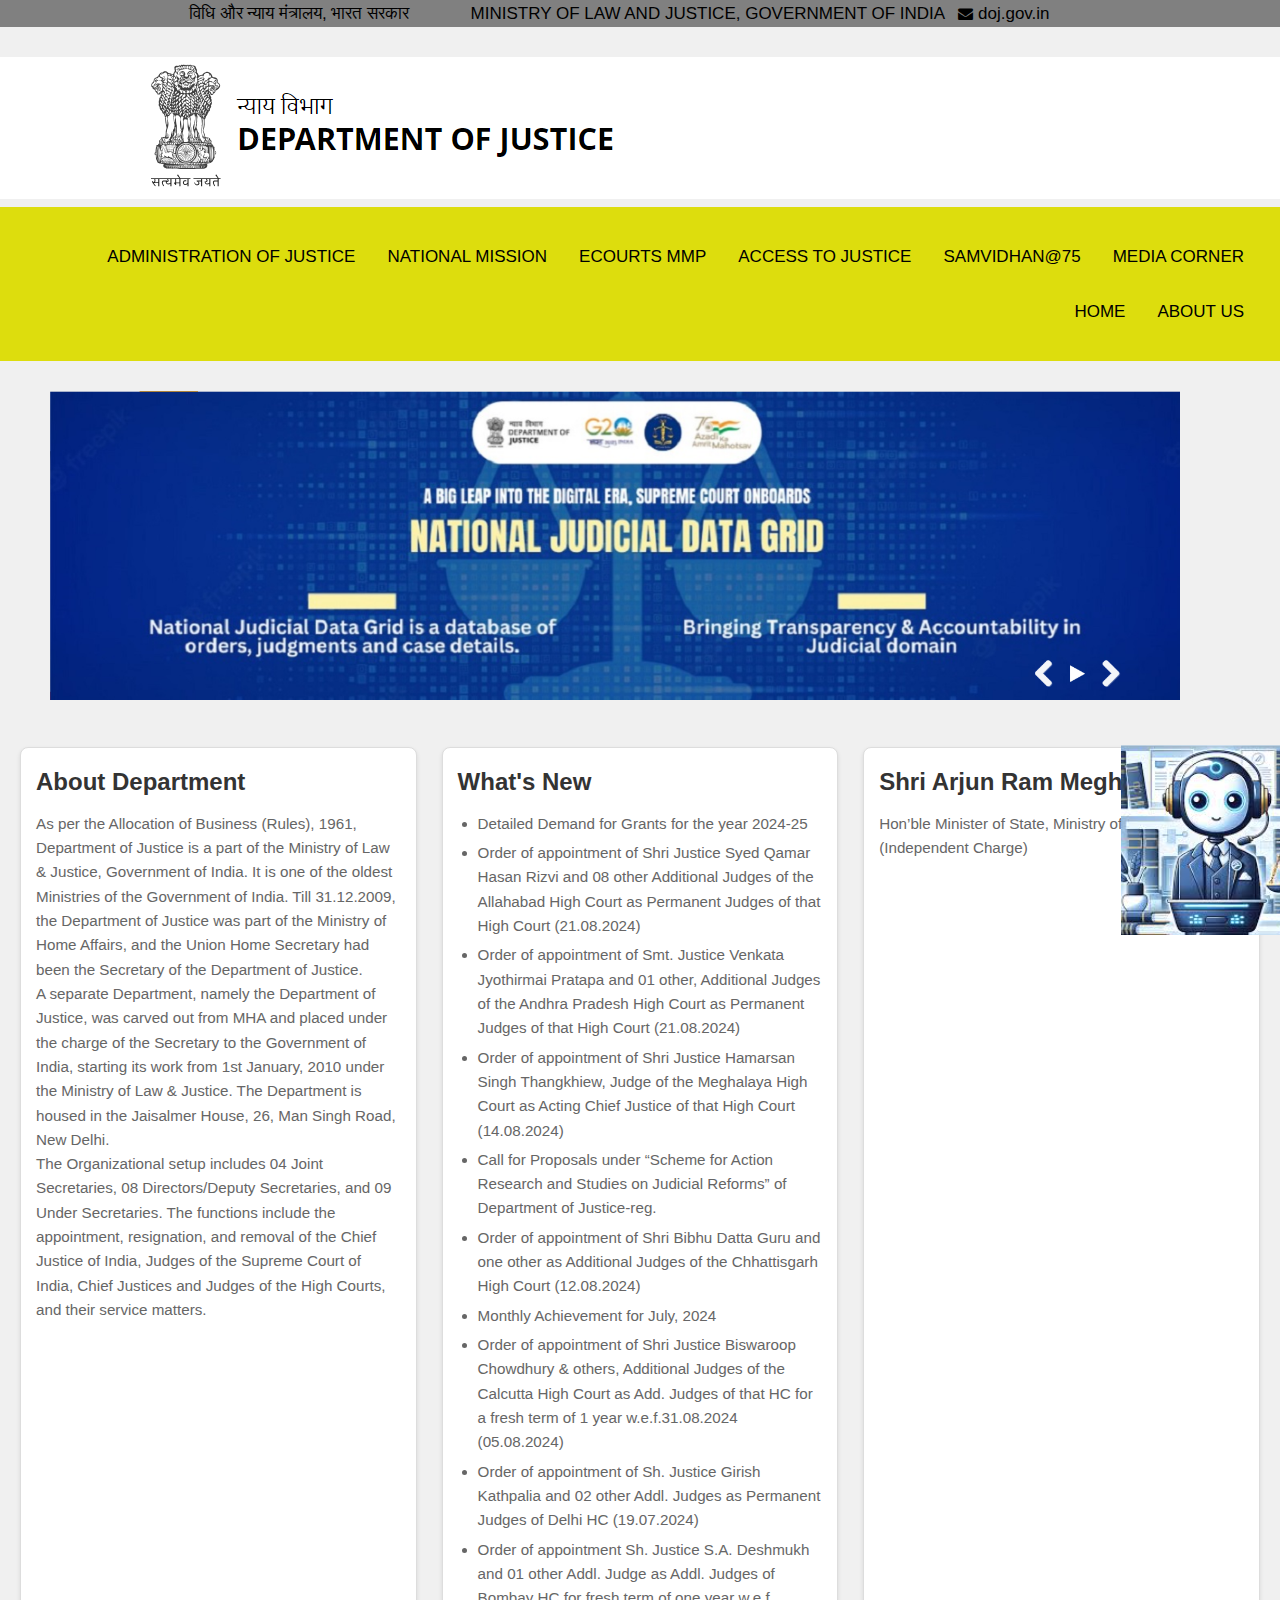
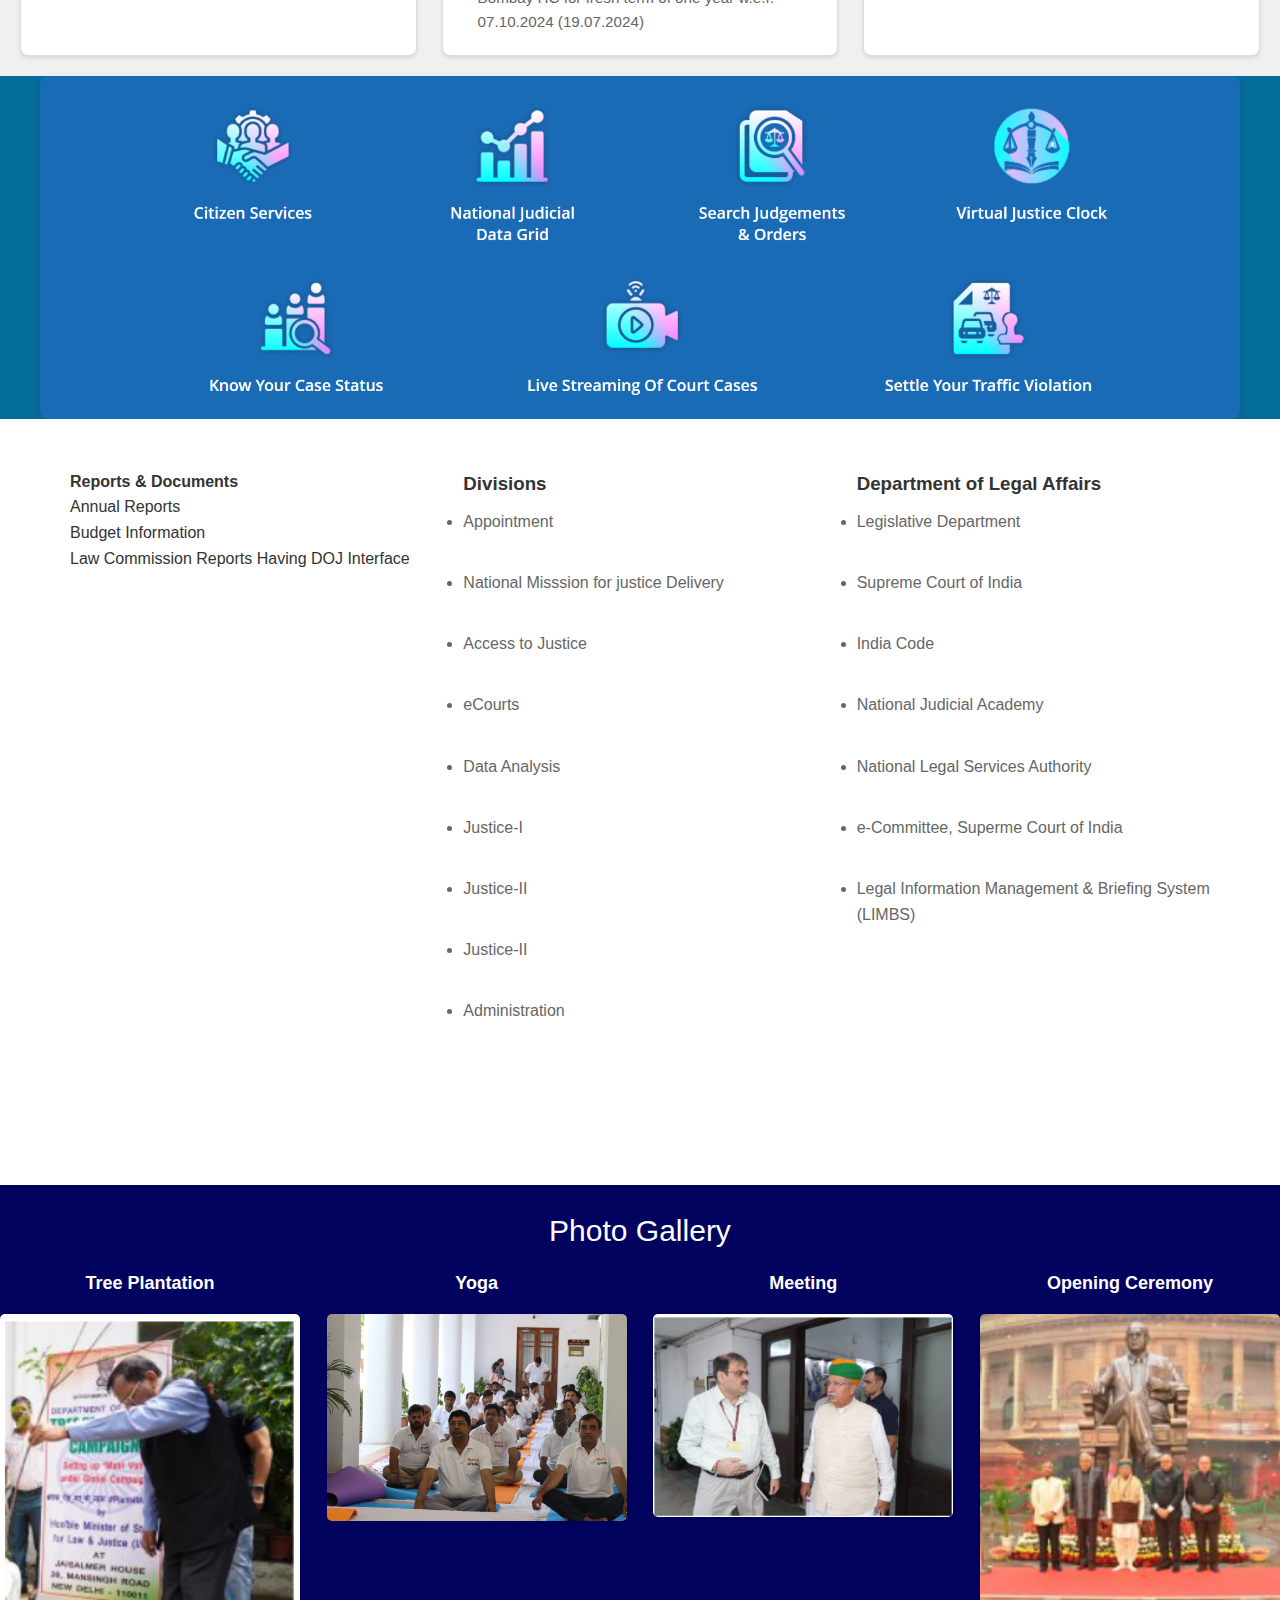
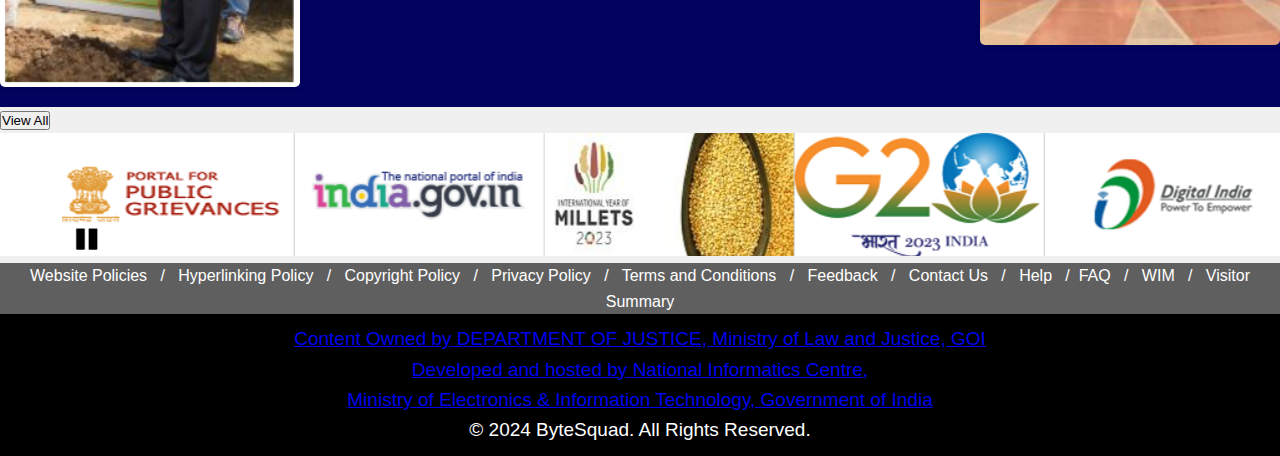
==== index.html @ a1495a13 "Add files via upload" ====
<!DOCTYPE html>
<html lang="en">
<head>
    <meta charset="UTF-8">
    <meta name="viewport" content="width=device-width, initial-scale=1.0">
    <title>Department of Justice</title>
    <link rel="stylesheet" href="./home.css" />
    <link rel="stylesheet" href="https://cdnjs.cloudflare.com/ajax/libs/font-awesome/4.7.0/css/font-awesome.min.css">
</head>
<body>
    <div class="topnav">
        विधि और न्याय मंत्रालय, भारत सरकार &nbsp;  &nbsp;  &nbsp;  &nbsp;  &nbsp;  &nbsp; MINISTRY OF LAW AND JUSTICE, GOVERNMENT OF INDIA &nbsp;
       
        <i style="font-size:15px" class="fa">&#xf0e0;</i> doj.gov.in &nbsp; &emsp; &#x2004;
        
       
    </div>
    <div class="nav">
        <div class="logo">
           <a href="#"><img src="./assests/image/1st_img.png" alt="this is logo" ></a>
        </div>
           <div class="logo_bar"> 
            <a href="#">Media Corner</a>
            <a href="#">Samvidhan@75</a>
            <a href="#">Access to Justice</a>
            <a href="#">eCourts MMP</a>
            <a href="#">National Mission</a>
            <a href="#">Administration of Justice</a>
            <a href="#">About Us</a>
            <a href="#">Home</a>
            
        </div>
    </div>
   
<a href="#chatbot" class="chatbot-icon">
    <img src="./assests/image/chat_bot_img.png" alt="Chatbot" />
</a>

    <div class="center img">
        <img src="./assests/image/center_img.png" alt="add here img from that" >
    </div>
   
    <div class="container01">
        
        <div class="section01" id="about-department">
            <h2>About Department</h2>
            <p>
                As per the Allocation of Business (Rules), 1961, Department of Justice is a part of the Ministry of Law & Justice, Government of India. It is one of the oldest Ministries of the Government of India. Till 31.12.2009, the Department of Justice was part of the Ministry of Home Affairs, and the Union Home Secretary had been the Secretary of the Department of Justice.
            </p>
            <p>
                A separate Department, namely the Department of Justice, was carved out from MHA and placed under the charge of the Secretary to the Government of India, starting its work from 1st January, 2010 under the Ministry of Law & Justice. The Department is housed in the Jaisalmer House, 26, Man Singh Road, New Delhi.
            </p>
            <p>
                The Organizational setup includes 04 Joint Secretaries, 08 Directors/Deputy Secretaries, and 09 Under Secretaries. The functions include the appointment, resignation, and removal of the Chief Justice of India, Judges of the Supreme Court of India, Chief Justices and Judges of the High Courts, and their service matters. 
            </p>
        </div>

        <div class="section01" id="whats-new">
            <h2>What's New</h2>
            <ul>
                <li>Detailed Demand for Grants for the year 2024-25</li>
                <li>Order of appointment of Shri Justice Syed Qamar Hasan Rizvi and 08 other Additional Judges of the Allahabad High Court as Permanent Judges of that High Court (21.08.2024)</li>
                <li>Order of appointment of Smt. Justice Venkata Jyothirmai Pratapa and 01 other, Additional Judges of the Andhra Pradesh High Court as Permanent Judges of that High Court (21.08.2024)</li>
                <li>Order of appointment of Shri Justice Hamarsan Singh Thangkhiew, Judge of the Meghalaya High Court as Acting Chief Justice of that High Court (14.08.2024)</li>
                <li>Call for Proposals under “Scheme for Action Research and Studies on Judicial Reforms” of Department of Justice-reg.</li>
                <li>Order of appointment of Shri Bibhu Datta Guru and one other as Additional Judges of the Chhattisgarh High Court (12.08.2024)</li>
                <li>Monthly Achievement for July, 2024</li>
                <li>Order of appointment of Shri Justice Biswaroop Chowdhury & others, Additional Judges of the Calcutta High Court as Add. Judges of that HC for a fresh term of 1 year w.e.f.31.08.2024 (05.08.2024)</li>
                <li>Order of appointment of Sh. Justice Girish Kathpalia and 02 other Addl. Judges as Permanent Judges of Delhi HC (19.07.2024)</li>
                <li>Order of appointment Sh. Justice S.A. Deshmukh and 01 other Addl. Judge as Addl. Judges of Bombay HC for fresh term of one year w.e.f. 07.10.2024 (19.07.2024)</li>
            </ul>
        </div>

        
        <div class="section01" id="minister-profile">
            <h2>Shri Arjun Ram Meghwal</h2>
            <p>Hon’ble Minister of State, Ministry of Law and Justice (Independent Charge)</p>
            
        </div>
    </div>
</body> 
    <div class="container02">
        <img src="./assests/image/img03.png" alt="Landscape Image" class="landscape-image">
    </div>

    <div class="end_section">    
        <div>
         
          <h4>Reports & Documents</h4>
          <p>
              Annual Reports <br>
              Budget Information <br>
              Law Commission Reports Having DOJ Interface <br>
          </p>
        </div>
        <div class="main_services">
          <h3>Divisions</h3>    
          <li>Appointment</li><br>
          <li>National Misssion for justice Delivery</li><br>
          <li>Access to Justice</li><br>
          <li>eCourts</li><br>
          <li>Data Analysis</li><br>
          <li>Justice-I</li><br>
          <li>Justice-II</li><br>
          <li>Justice-II</li><br>
          <li>Administration</li><br>        
        </div>
        <div class="Important Links">
          <h3>Department of Legal Affairs</h3>
          <li>Legislative Department</li><br>
          <li>Supreme Court of India</li><br>
          <li>India Code</li><br>
          <li>National Judicial Academy</li><br>
          <li>National Legal Services Authority</li><br>
          <li>e-Committee, Superme Court of India</li><br>
          <li>Legal Information Management & Briefing System (LIMBS)</li><br>
          
  
        </div>
         
        
    </div>   
    <div class="insight">
        <p>Photo Gallery</p>
    
    <div class="container5">
        <div class="insight_box">
            <a href="#">
                <div class="desc">
                    <div class="overlay-text"></div>
                    <div class="subtitle">Tree Plantation</div>
                    <p></p>
                </div>
                <img src="./assests/image/plant_t.png" alt="trees">
            </a>
        </div>
        <div class="insight_box">
            <a href="#">
                <div class="desc">
                    <div class="overlay-text"></div>
                    <div class="subtitle">Yoga</div>
                    <p></p>
                </div>
                <img src="./assests/image/pg_3.png" alt="Brochure">
            </a>
        </div>
        <div class="insight_box">
            <a href="#">
                <div class="desc">
                    <div class="overlay-text"></div>
                    <div class="subtitle">Meeting</div>
                    <p></p>
                </div>
                <img src="./assests/image/pg_2.png" alt="Blog">
            </a>
        </div>
        <div class="insight_box">
            <a href="#">
                <div class="desc">
                    <div class="overlay-text"></div>
                    <div class="subtitle">Opening Ceremony</div>
                    <p></p>
                </div>
                <img src="./assests/image/pg_04.png" alt="Help Guide">
            </a>
        </div>
    </div>
    </div>
    <div class="button"> 
        <button>View All</button> 
    </div>
    <div>
        <img src="./assests/image/lowered_header.png" alt="strips" >
        <a href="#"></a>
    </div>
       <div class="padding_last">
        Website Policies &nbsp; / &nbsp;  Hyperlinking Policy &nbsp; / &nbsp; Copyright Policy &nbsp; / &nbsp; Privacy Policy &nbsp; / &nbsp; Terms and Conditions &nbsp; / &nbsp; Feedback &nbsp; / &nbsp; Contact Us &nbsp; / &nbsp; Help &nbsp;  /&nbsp; FAQ &nbsp;  / &nbsp; WIM &nbsp; / &nbsp; Visitor Summary
       </div> 
        <div class="copyright" >
            <a href="#">
                Content Owned by DEPARTMENT OF JUSTICE, Ministry of Law and Justice, GOI <br>
            Developed and hosted by National Informatics Centre, <br>
            Ministry of Electronics & Information Technology, Government of India <br>
            </a>
            © 2024 ByteSquad. All Rights Reserved.
        </div>
            
        <script src="home.js"></script>     
    
</body>
</html>
<!-- do 
 add dropbox in nav bar
 fit color 
  -->
---- home.css ----
*{
    padding: 0;
    margin: 0;
    box-sizing: border-box;
}
body {
    margin: 0;
    font-family: Arial, Helvetica, sans-serif;
  }
.topnav{
    font-size: 17px;
    text-align: center;
    background-color: gray;
    color: black;
}
.nav{
    padding-top: 30px;
    text-transform: uppercase;
    text-align: center;
}
.logo{
    text-align: left;
}
.logo_bar{
    overflow: hidden;
    background-color: rgb(221, 221, 13);
    padding-top: 22px;
    padding-right: 20px;
    padding-bottom: 22px;
    padding-left: 20px;
}
.logo_bar a {
  float: right;
  color: black;
  text-align: center;
  padding: 14px 16px;
  text-decoration: none;
  font-size: 17px;
}

.logo_bar a:hover {
  background-color: #ddd;
  color: black;
}

.logo_bar a.split {
  float: right;
  background-color: #04aa6d;
  color: white;
}

.logo_bar a.sp {
  float: right;
  background-color: #04aa6d;
  color: white;
} 
.center img{
    width: 100%;
    height: auto;
    
    padding-left: 50px;
    padding-right: 100px;
    padding-top: 30px;
    padding-bottom: 20px;    
}

.chatbot-icon {
    position: fixed; 
    bottom: 20px; 
    right: 20px; 
    width: 80px; 
    height: 80px; 
    background-color: #fff; 
    border-radius: 80%; 
    box-shadow: 0 4px 8px rgba(0, 0, 0, 0.1); 
    cursor: pointer; 
    z-index: 1000; 
    text-align: center; 
    display: flex;
    align-items: center;
    justify-content: center;
    transition: transform 0.2s ease-in-out; 
}
.chatbot-icon:hover {
    animation: bounce 1.2s infinite;
}


@keyframes bounce {
    0%, 100% {
        transform: translateY(0); 
    }
    50% {
        transform: translateY(-5px); 
    }
}

.container01 {
    display: flex;
    flex-direction: row;
    justify-content: space-between;
    padding: 20px;
}

.section01 {
    background-color: #ffffff;
    border: 1px solid #dddddd;
    border-radius: 8px;
    padding: 15px;
    width: 32%;
    box-shadow: 0 2px 4px rgba(0, 0, 0, 0.1);
}

.section01 h2 {
    font-size: 1.5em;
    color: #333333;
    margin-bottom: 10px;
}

.section01 p {
    font-size: 0.95em;
    color: #666666;
    line-height: 1.6;
}

.section01 ul {
    padding-left: 20px;
    list-style-type: disc;
}

.section01 ul li {
    margin-bottom: 5px;
    font-size: 0.95em;
    color: #666666;
}

.image-placeholder {
    width: 100%;
    height: 150px;
    background-color: #e0e0e0;
    display: flex;
    align-items: center;
    justify-content: center;
    color: #888888;
    font-size: 1.2em;
    border-radius: 4px;
    margin-top: 10px;
    text-align: center;
}

.main{
    text-align: justify;
    padding-left: 30px;
    padding-right: 30px;
    padding-top: 30px;
    padding-bottom: 60px;  
    font-size: 15px;
    line-height: 32px;
    font-weight: 100;
    letter-spacing: 0px;
}
.container02{
    background-color: rgb(4, 108, 152);
}
.landscape-image {
    width: 100%; 
    max-width: 1200px; 
    height: auto; 
    border-radius: 8px; 
    box-shadow: 0 4px 8px rgba(0, 0, 0, 0.1);
    margin: 0 auto;
    display: block; 
}

.container {
    display: flex;
    flex-direction: column;
    align-items: center; 
    padding: 10px 10px 0 10px; 
    background-color: #f8f8f8;
    border: 1px solid #dddddd;
    border-radius: 8px;
    width: 95%; 
    max-width: 1300px; 
    margin: 20px auto; 
}


.columns-container {
    display: flex;
    justify-content: space-between; 
    flex-wrap: wrap; 
}

.columns {
    width: calc(33.33% - 20px);
    margin-bottom: 20px; 
    box-sizing: border-box;
}

.columns_a {
    background-color: #f0f0f0; 
    padding: 2px;
    border: 1px solid #ddd; 
}

.columns_a h4 {
    margin-top: 0;
    font-size: 18px;
    color: #333;
}

.columns_aframe {
    position: relative;
    overflow: hidden;
}

.columns_awrapper {
    position: relative;
}

.columns_awrapper img {
    display: block;
    width: 100%;
    height: auto;
}

.desc {
    margin-top: 10px;
    font-size: 14px;
    color: #666;
}

.mentor{
    text-align: center;
    padding-left: 10px;
    padding-right: 10px;
    padding-top: 85px;
    padding-bottom: 100px;
    color: white;
    font-size: 29px;
    background-color: black;
}
.mentor button[type=button]{
    background-color: #af0404;
    color: white;
    font-size: 20px;
}
.mentors-container {
    background-color: #af0404; 
    padding: 20px; 
    display: flex;
    justify-content: space-between; 
}

.mentors_img {
    width: calc(33.33% - 20px); 
    box-sizing: border-box;
    text-align: center; 

}
.mentors_img img {
    max-width: 100%;
    height: auto;
    border: none; 
}

.text-box {
    background-color: #fff; 
    padding: 10px; 
    margin-top: 10px; 
    border: 1px solid #ccc; 
}

.text-box h1 {
    font-size: 18px;
    margin: 5px 0;
}

.text-box h3 {
    font-size: 14px;
    margin: 5px 0;
    color: #666;
}


.guarntee{
    text-align: center;
    padding-left: 25px;
    padding-right: 25px;
    padding-top: 45px;
    padding-bottom: 35px;
    font-size: 38px;
    color: white;
    background-color: black;
}
.guarntee button[type=button]{
    background-color: #af0404;
    color: white;
    font-size: 20px;
}
.process_1{
    text-align: center;
    font-size: 37px;
    color: #af0404;
}
.process{
    padding-left: 25px;
    padding-right: 25px;
    padding-top: 45px;
    padding-bottom: 180px;
}
.sample{
    padding-left: 50px;
    padding-right: 50px;
    padding-top: 30px;
    padding-bottom: 105px;
    color: white;
    background-color: black;
}
.sample_a{
    text-align: center;
    font-size: 35px;
}
.sample_a button[type=button]{
    background-color: #af0404;
    color: white;
    font-size: 20px;
}
.sample_b{
    text-align: left;
    font-size: 15px;
}
.testimony{
    padding-left: 50px;
    padding-right: 50px;
    padding-top: 30px;
    padding-bottom: 105px;
    background-color: white;
}

.order_placed{
    color: white;
    padding-top: 50px;
    padding-right: 20px;
    padding-bottom: 50px;
    padding-left: 80px;
    text-align: center;
    background-color: black;
}


.end_section{
    padding-left: 50px;
    padding-right: 50px;
    padding-top: 30px;
    padding-bottom: 105px;
    background-color: #5f5f5f;
}
.end_section input[type=text] {
    float: left;
    padding: 6px;
    border: black;
    margin-top: 8px;
    margin-right: 16px;
    font-size: 17px;
    border: 1px solid maroon;
}

* {
    margin: 0;
    padding: 0;
    box-sizing: border-box;
}


body {
    font-family: Arial, sans-serif;
    background-color: #f0f0f0;
    color: #333;
    line-height: 1.6;
}

.container {
    display: flex;
    justify-content: space-around; 
    flex-wrap: wrap;  
    max-width: 1200px;  
    margin: 20px auto;  
}

.end_section {
    display: flex;
    flex-wrap: wrap;  
    justify-content: space-between;  
    width: 100%;  
    padding: 20px;

    padding-left: 50px;
    padding-right: 50px;
    padding-top: 30px;
    padding-bottom: 105px;
    background-color: white;
    
}

.end_section > div {
    flex: 1;  
    padding: 20px;
    text-align: left;
}


.end_section h3 {
    color: #333;
    font-weight: bold;
    margin-bottom: 10px;
}

.end_section p {
    color: #333;  
    margin-bottom: 10px;  
}
.end_section li {
    color: #666;
    margin-bottom: 10px;
}

.end_section input[type="text"] {
    width: 100%;
    padding: 10px;
    margin-top: 10px;
    border: 1px solid #ccc;
    border-radius: 5px;
}
.insight{
    text-align: center;
    color:#fff;
    font-size: 30px;
    line-height: 32px;
    font-weight: 400;
    letter-spacing: 0px;
    padding-top:30px;
    padding-bottom:0px;
    background-color: rgb(2, 2, 95)
}
.insight_i{
    
    letter-spacing: 0px;
    color:#fff;
    padding-top:30px;
    padding-bottom:0px;
    background-color:rgb(2, 2, 95)
    
}
.container5 {
    display: flex;
    justify-content: space-between; 
    flex-wrap: wrap;
    color:#fff;
}

.insight_box {
    width: calc(25% - 20px); 
    margin-right: 20px; 
    margin-bottom: 20px; 
    box-sizing: border-box;
    color:#fff; 
}

.insight_box:last-child {
    margin-right: 0;
    color:#fff;
}

.insight_box a {
    display: block;
    text-decoration: none;
    
    color:#fff;
}

.desc {
    background-color: none;
    padding: 10px;
    text-align: center;
}

.subtitle {
    font-size: 18px;
    font-weight: bold;
    margin-bottom: 5px;
    color: white;
}

.desc p {
    font-size: 14px;
    line-height: 1.5;
    color: black;
}
.container {
    display: flex;
    justify-content: space-between; 
    flex-wrap: wrap; 
}

.insight_box {
    width: calc(25% - 20px); 
    margin-right: 20px; 
    margin-bottom: 20px; 
    box-sizing: border-box; 
    position: relative; 
}

.insight_box:last-child {
    margin-right: 0; 
}

.insight_box a {
    display: block;
    text-decoration: none;
    color: inherit;
}

.image-container {
    position: relative;
}

.overlay-text {
    position: absolute;
    bottom: 0;
    left: 0;
    right: 0;
    background-color: rgba(0, 0, 0, 0.7); 
    color: #fff;
    padding: 10px;
    text-align: center;
    opacity: 0; 
    transition: opacity 0.3s ease; 
}

.overlay-text:hover {
    opacity: 1; 
}

.subtitle {
    font-size: 18px;
    font-weight: bold;
    margin-bottom: 5px;
}

.overlay-text p {
    font-size: 14px;
    line-height: 1.5;
}

.insight_box img {
    display: block;
    width: 100%;
    height: auto;
    border-radius: 5px;
    transition: transform 0.3s ease; 
}

.insight_box:hover img {
    transform: scale(1.05); 
}
.insight_box img {
    display: block;
    width: 100%;
    height: auto;
    border-radius: 5px;
    box-shadow: 0 2px 4px rgba(0, 0, 0, 0.1);
}
.padding_last{
    text-align: center;
    background-color: #5f5f5f;
    color: white;
}
.copyright {
    text-align: center;
    padding: 10px;
    background-color: black;
    color: #fff;
    font-size: 19px;
}
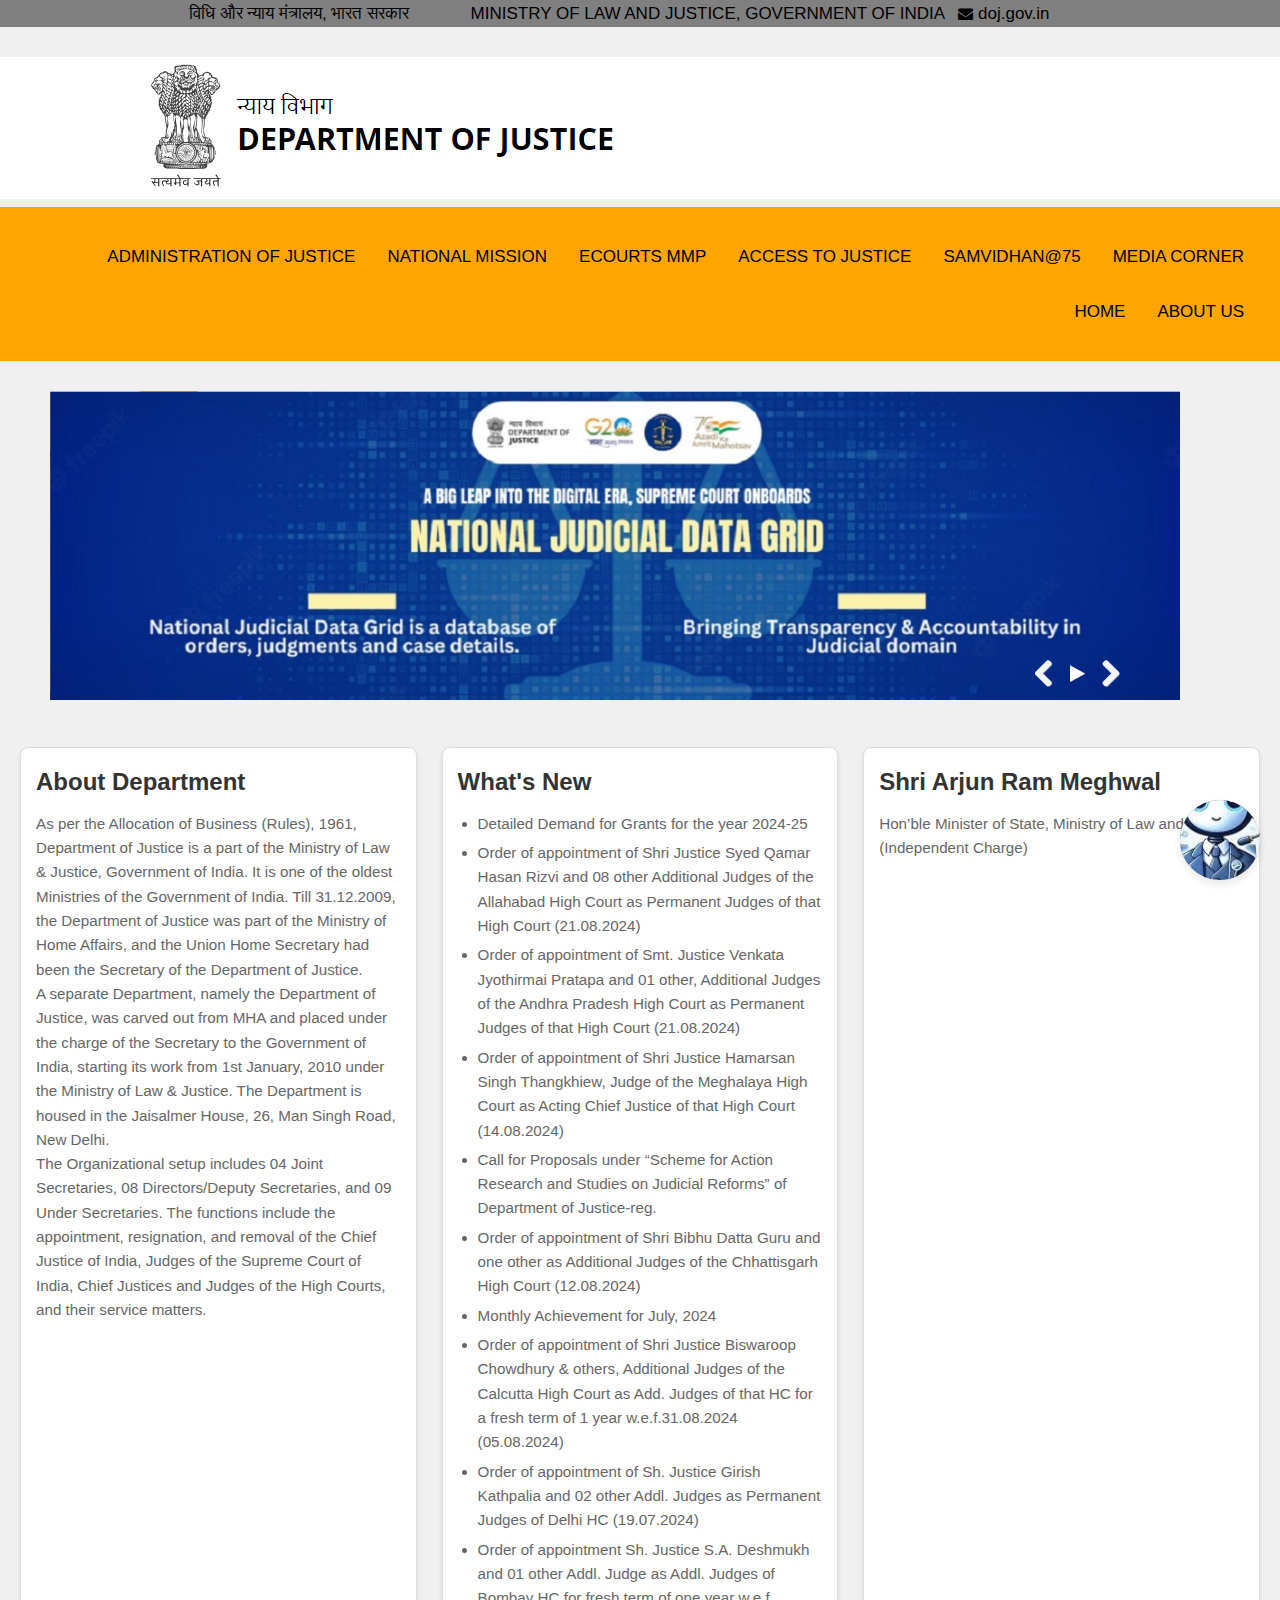
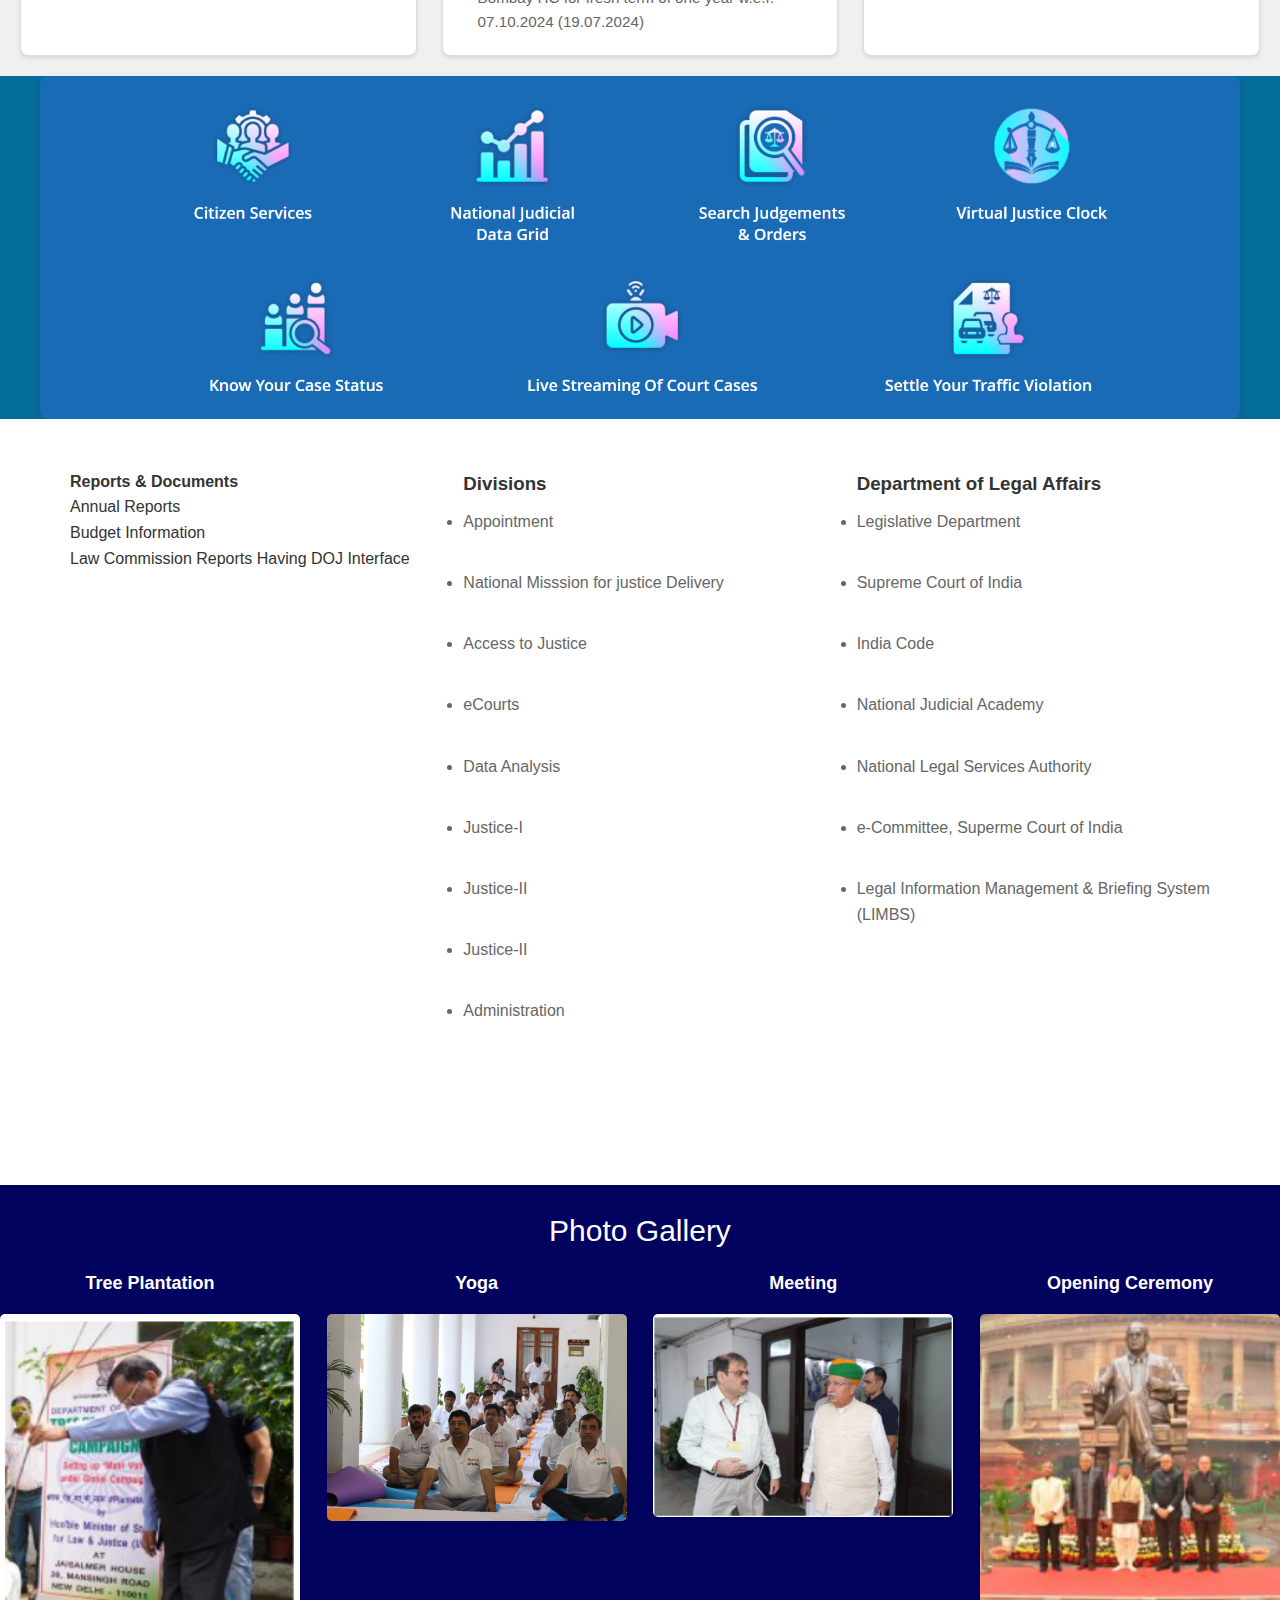
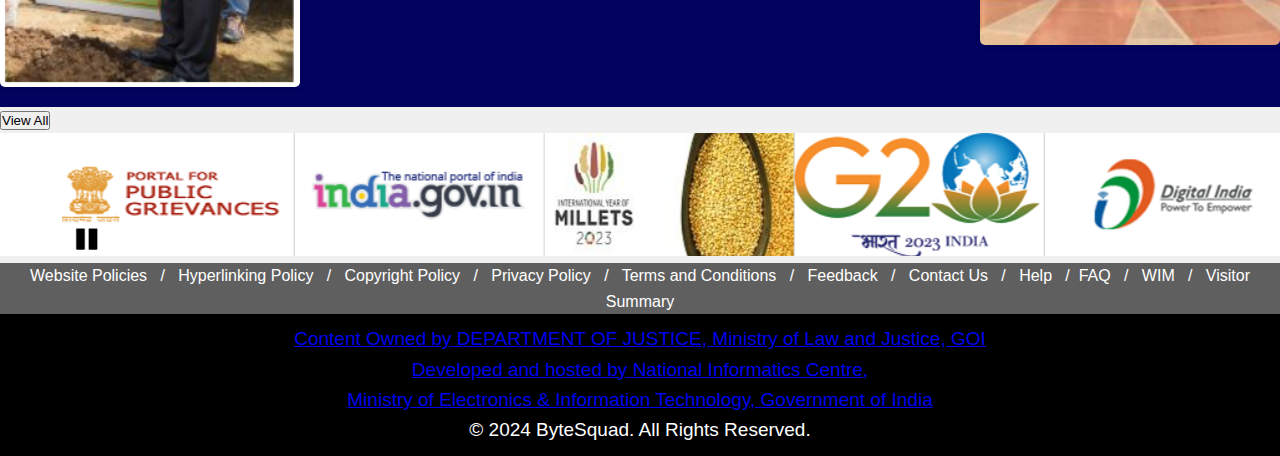
==== commit bfe0d885: "Update index.html" ====
--- a/index.html
+++ b/index.html
@@ -32,7 +32,7 @@
         </div>
     </div>
    
-<a href="#chatbot" class="chatbot-icon">
+<a href="./chatbot/index1.html" class="chatbot-icon">
     <img src="./assests/image/chat_bot_img.png" alt="Chatbot" />
 </a>
 
@@ -192,4 +192,4 @@
 <!-- do 
  add dropbox in nav bar
  fit color 
-  -->+  -->
--- a/home.css
+++ b/home.css
@@ -23,7 +23,7 @@
 }
 .logo_bar{
     overflow: hidden;
-    background-color: rgb(221, 221, 13);
+    background-color: orange;
     padding-top: 22px;
     padding-right: 20px;
     padding-bottom: 22px;
@@ -70,8 +70,8 @@
     right: 20px; 
     width: 80px; 
     height: 80px; 
-    background-color: #fff; 
-    border-radius: 80%; 
+    background-color: grey; 
+    border-radius: 50%; /* Ensure this is set to 50% for a circular shape */
     box-shadow: 0 4px 8px rgba(0, 0, 0, 0.1); 
     cursor: pointer; 
     z-index: 1000; 
@@ -80,11 +80,11 @@
     align-items: center;
     justify-content: center;
     transition: transform 0.2s ease-in-out; 
+    overflow: hidden; /* Add this to handle any overflowing content */
 }
 .chatbot-icon:hover {
     animation: bounce 1.2s infinite;
 }
-
 
 @keyframes bounce {
     0%, 100% {
@@ -94,6 +94,7 @@
         transform: translateY(-5px); 
     }
 }
+
 
 .container01 {
     display: flex;
@@ -230,41 +231,6 @@
     font-size: 14px;
     color: #666;
 }
-
-.mentor{
-    text-align: center;
-    padding-left: 10px;
-    padding-right: 10px;
-    padding-top: 85px;
-    padding-bottom: 100px;
-    color: white;
-    font-size: 29px;
-    background-color: black;
-}
-.mentor button[type=button]{
-    background-color: #af0404;
-    color: white;
-    font-size: 20px;
-}
-.mentors-container {
-    background-color: #af0404; 
-    padding: 20px; 
-    display: flex;
-    justify-content: space-between; 
-}
-
-.mentors_img {
-    width: calc(33.33% - 20px); 
-    box-sizing: border-box;
-    text-align: center; 
-
-}
-.mentors_img img {
-    max-width: 100%;
-    height: auto;
-    border: none; 
-}
-
 .text-box {
     background-color: #fff; 
     padding: 10px; 
@@ -284,21 +250,7 @@
 }
 
 
-.guarntee{
-    text-align: center;
-    padding-left: 25px;
-    padding-right: 25px;
-    padding-top: 45px;
-    padding-bottom: 35px;
-    font-size: 38px;
-    color: white;
-    background-color: black;
-}
-.guarntee button[type=button]{
-    background-color: #af0404;
-    color: white;
-    font-size: 20px;
-}
+
 .process_1{
     text-align: center;
     font-size: 37px;
